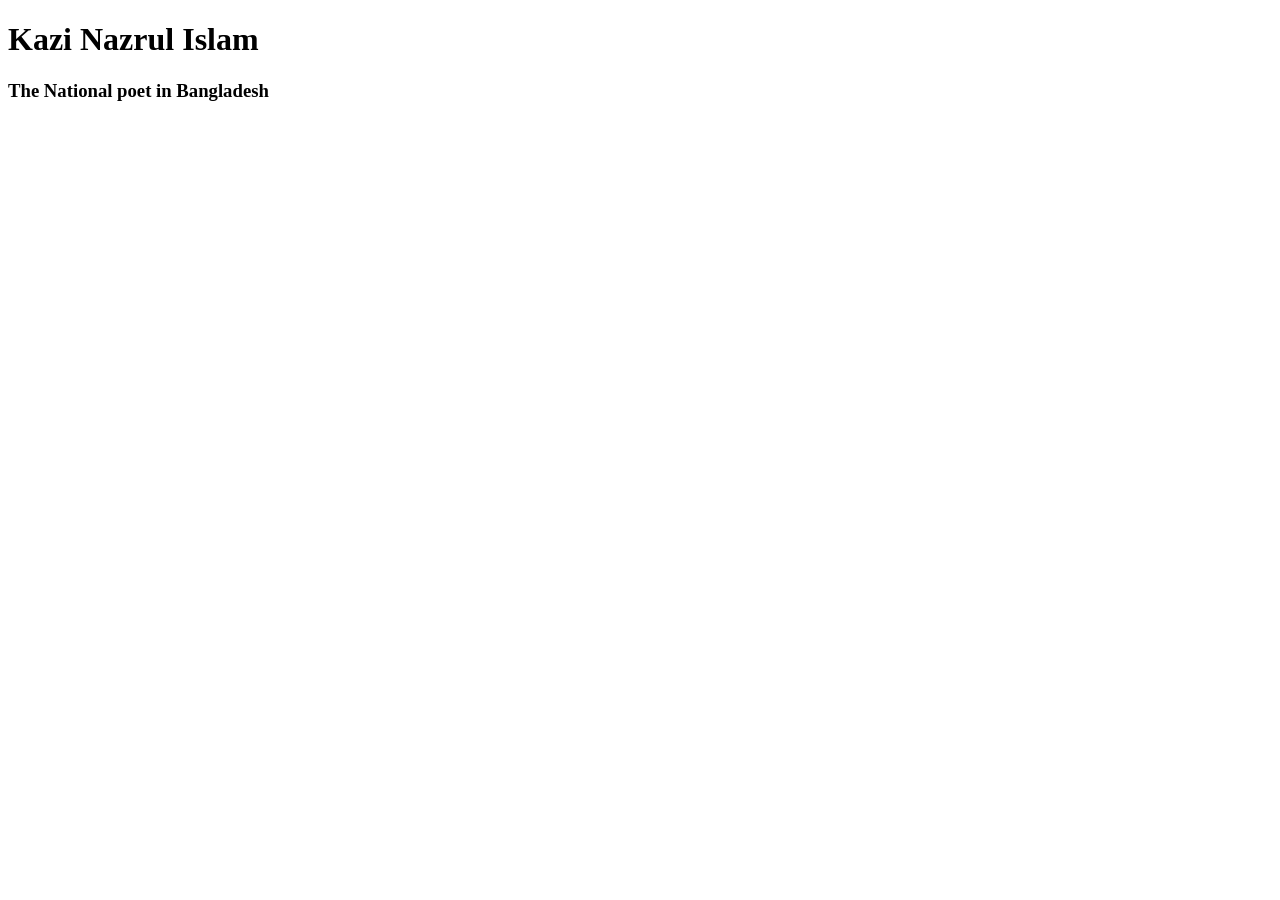
==== index.html @ 85bec7b1 "first commit" ====
<!DOCTYPE html>
<html lang="en">
<head>
    <meta charset="UTF-8">
    <meta name="viewport" content="width=device-width, initial-scale=1.0">
    <title>Kazi Nazrul Islam</title>
</head>
<body>
    <h1>
        Kazi Nazrul Islam
    </h1>
    <h3>
        The National poet in Bangladesh
    </h3>
</body>
</html>
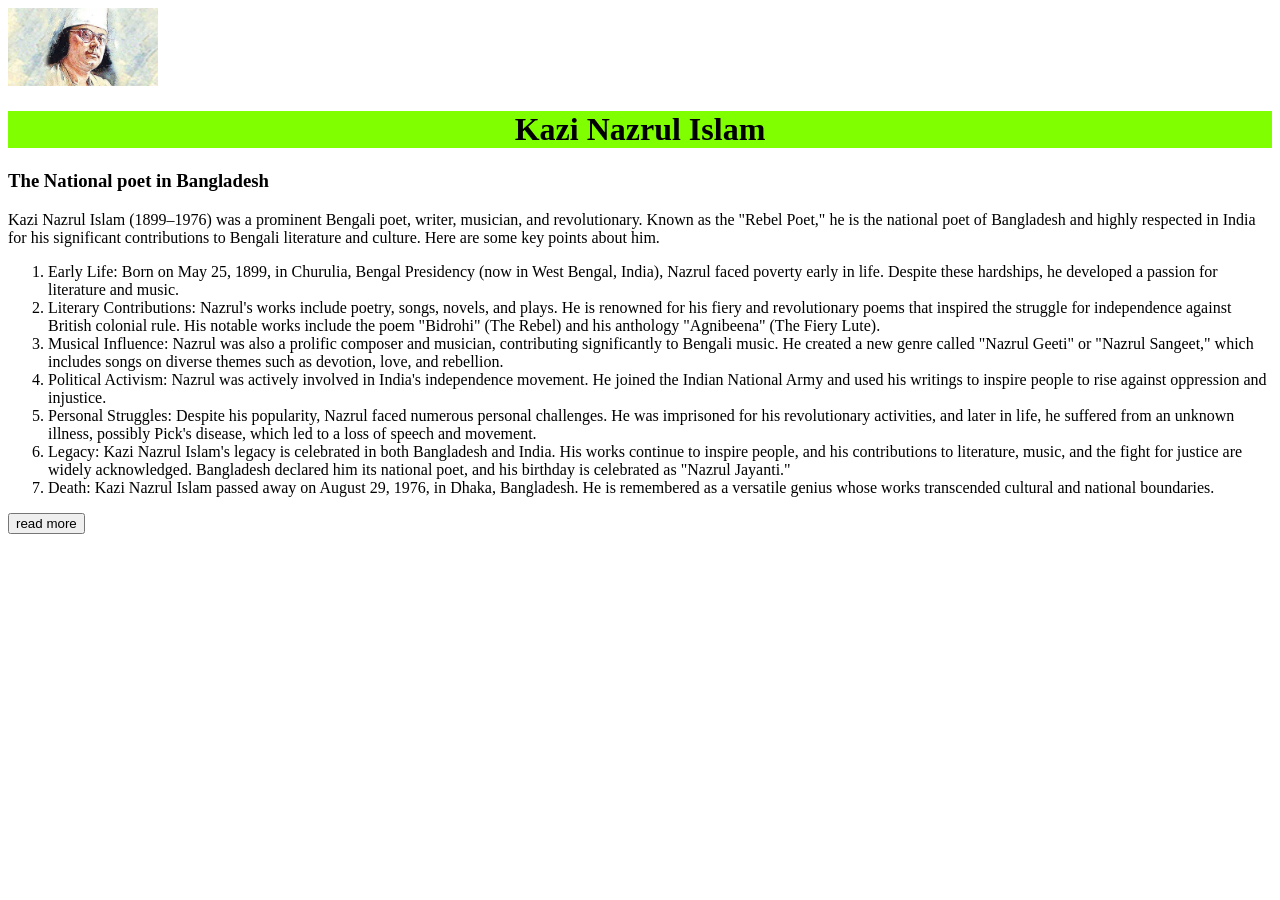
==== commit 673d3094: "added some bio" ====
--- a/index.html
+++ b/index.html
@@ -4,13 +4,45 @@
     <meta charset="UTF-8">
     <meta name="viewport" content="width=device-width, initial-scale=1.0">
     <title>Kazi Nazrul Islam</title>
+    <link rel="shortcut icon" href="images/link.jpg" type="image/x-icon">
+    <link rel="stylesheet" href="style.css">
 </head>
 <body>
+    <img class="photo" width="150px" src="images/kazai-nazrul-islam 1.jpg" alt="">
     <h1>
         Kazi Nazrul Islam
     </h1>
+
     <h3>
         The National poet in Bangladesh
     </h3>
+    <div>
+        Kazi Nazrul Islam (1899–1976) was a prominent Bengali poet, writer, musician, and revolutionary. Known as the "Rebel Poet," he is the national poet of Bangladesh and highly respected in India for his significant contributions to Bengali literature and culture. Here are some key points about him.
+    </div>
+    <ol>
+        <li>Early Life: Born on May 25, 1899, in Churulia, Bengal Presidency (now in West Bengal, India), Nazrul faced poverty early in life. Despite these hardships, he developed a passion for literature and music.</li>
+        <li>Literary Contributions: Nazrul's works include poetry, songs, novels, and plays. He is renowned for his fiery and revolutionary poems that inspired the struggle for independence against British colonial rule. His notable works include the poem "Bidrohi" (The Rebel) and his anthology "Agnibeena" (The Fiery Lute).
+
+        </li>
+        <li>
+            Musical Influence: Nazrul was also a prolific composer and musician, contributing significantly to Bengali music. He created a new genre called "Nazrul Geeti" or "Nazrul Sangeet," which includes songs on diverse themes such as devotion, love, and rebellion.
+        </li>
+        <li>
+            Political Activism: Nazrul was actively involved in India's independence movement. He joined the Indian National Army and used his writings to inspire people to rise against oppression and injustice.
+
+
+        </li>
+        <li>
+            Personal Struggles: Despite his popularity, Nazrul faced numerous personal challenges. He was imprisoned for his revolutionary activities, and later in life, he suffered from an unknown illness, possibly Pick's disease, which led to a loss of speech and movement.
+        </li>
+        <li>
+            Legacy: Kazi Nazrul Islam's legacy is celebrated in both Bangladesh and India. His works continue to inspire people, and his contributions to literature, music, and the fight for justice are widely acknowledged. Bangladesh declared him its national poet, and his birthday is celebrated as "Nazrul Jayanti."
+        </li>
+        <li>
+            Death: Kazi Nazrul Islam passed away on August 29, 1976, in Dhaka, Bangladesh. He is remembered as a versatile genius whose works transcended cultural and national boundaries.
+        </li>
+    </ol>
+    <button>read more</button>
+    
 </body>
 </html>
--- a/style.css
+++ b/style.css
@@ -0,0 +1,7 @@
+h1{
+    background-color: chartreuse;
+    text-align: center;
+}
+.photo{
+    text-size-adjust: 200px;
+}
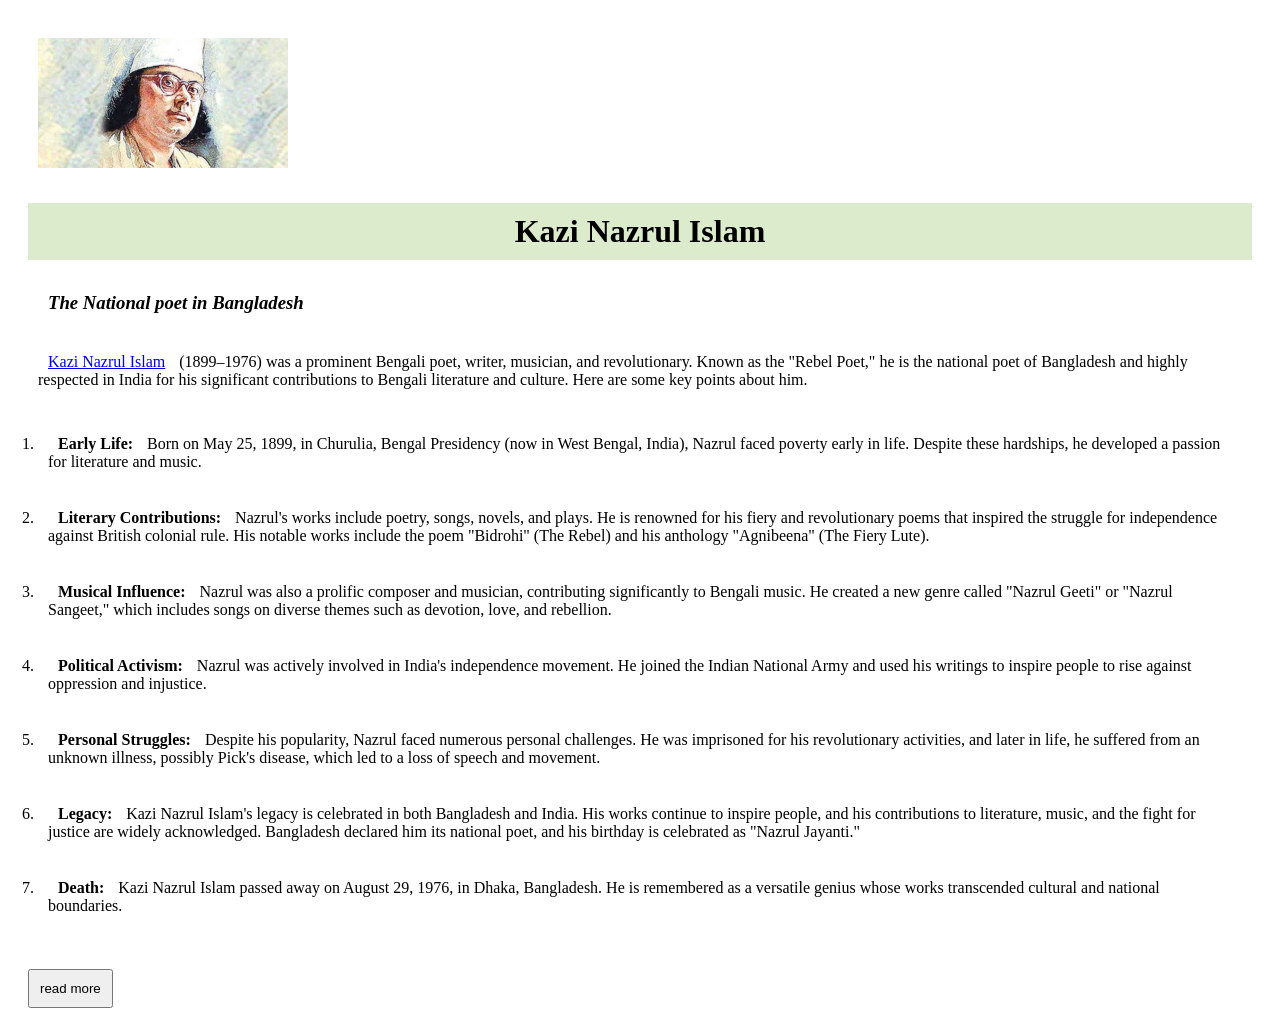
==== commit a8e6afef: "added some style" ====
--- a/index.html
+++ b/index.html
@@ -8,39 +8,43 @@
     <link rel="stylesheet" href="style.css">
 </head>
 <body>
-    <img class="photo" width="150px" src="images/kazai-nazrul-islam 1.jpg" alt="">
+    <img width="250px" src="images/kazai-nazrul-islam 1.jpg" alt="">
     <h1>
-        Kazi Nazrul Islam
+        <b>Kazi Nazrul Islam</b>
     </h1>
 
     <h3>
-        The National poet in Bangladesh
+        <i>The National poet in Bangladesh</i>
     </h3>
     <div>
-        Kazi Nazrul Islam (1899–1976) was a prominent Bengali poet, writer, musician, and revolutionary. Known as the "Rebel Poet," he is the national poet of Bangladesh and highly respected in India for his significant contributions to Bengali literature and culture. Here are some key points about him.
+        <a href="https://bn.wikipedia.org/wiki/%E0%A6%95%E0%A6%BE%E0%A6%9C%E0%A7%80_%E0%A6%A8%E0%A6%9C%E0%A6%B0%E0%A7%81%E0%A6%B2_%E0%A6%87%E0%A6%B8%E0%A6%B2%E0%A6%BE%E0%A6%AE" target="_blank">Kazi Nazrul Islam</a> (1899–1976) was a prominent Bengali poet, writer, musician, and revolutionary. Known as the "Rebel Poet," he is the national poet of Bangladesh and highly respected in India for his significant contributions to Bengali literature and culture. Here are some key points about him.
     </div>
     <ol>
-        <li>Early Life: Born on May 25, 1899, in Churulia, Bengal Presidency (now in West Bengal, India), Nazrul faced poverty early in life. Despite these hardships, he developed a passion for literature and music.</li>
-        <li>Literary Contributions: Nazrul's works include poetry, songs, novels, and plays. He is renowned for his fiery and revolutionary poems that inspired the struggle for independence against British colonial rule. His notable works include the poem "Bidrohi" (The Rebel) and his anthology "Agnibeena" (The Fiery Lute).
-
+        <li><b>Early Life:</b> Born on May 25, 1899, in Churulia, Bengal Presidency (now in West Bengal, India), Nazrul faced poverty early in life. Despite these hardships, he developed a passion for literature and music.</li>
+        <br>
+        <li><b>Literary Contributions:</b> Nazrul's works include poetry, songs, novels, and plays. He is renowned for his fiery and revolutionary poems that inspired the struggle for independence against British colonial rule. His notable works include the poem "Bidrohi" (The Rebel) and his anthology "Agnibeena" (The Fiery Lute).
         </li>
+        <br>
         <li>
-            Musical Influence: Nazrul was also a prolific composer and musician, contributing significantly to Bengali music. He created a new genre called "Nazrul Geeti" or "Nazrul Sangeet," which includes songs on diverse themes such as devotion, love, and rebellion.
+            <b>Musical Influence:</b> Nazrul was also a prolific composer and musician, contributing significantly to Bengali music. He created a new genre called "Nazrul Geeti" or "Nazrul Sangeet," which includes songs on diverse themes such as devotion, love, and rebellion.
         </li>
+        <br>
         <li>
-            Political Activism: Nazrul was actively involved in India's independence movement. He joined the Indian National Army and used his writings to inspire people to rise against oppression and injustice.
-
-
+            <b>Political Activism:</b> Nazrul was actively involved in India's independence movement. He joined the Indian National Army and used his writings to inspire people to rise against oppression and injustice.
         </li>
+        <br>
         <li>
-            Personal Struggles: Despite his popularity, Nazrul faced numerous personal challenges. He was imprisoned for his revolutionary activities, and later in life, he suffered from an unknown illness, possibly Pick's disease, which led to a loss of speech and movement.
+            <b>Personal Struggles:</b> Despite his popularity, Nazrul faced numerous personal challenges. He was imprisoned for his revolutionary activities, and later in life, he suffered from an unknown illness, possibly Pick's disease, which led to a loss of speech and movement.
         </li>
+        <br>
         <li>
-            Legacy: Kazi Nazrul Islam's legacy is celebrated in both Bangladesh and India. His works continue to inspire people, and his contributions to literature, music, and the fight for justice are widely acknowledged. Bangladesh declared him its national poet, and his birthday is celebrated as "Nazrul Jayanti."
+            <b>Legacy:</b> Kazi Nazrul Islam's legacy is celebrated in both Bangladesh and India. His works continue to inspire people, and his contributions to literature, music, and the fight for justice are widely acknowledged. Bangladesh declared him its national poet, and his birthday is celebrated as "Nazrul Jayanti."
         </li>
+        <br>
         <li>
-            Death: Kazi Nazrul Islam passed away on August 29, 1976, in Dhaka, Bangladesh. He is remembered as a versatile genius whose works transcended cultural and national boundaries.
+            <b>Death:</b> Kazi Nazrul Islam passed away on August 29, 1976, in Dhaka, Bangladesh. He is remembered as a versatile genius whose works transcended cultural and national boundaries.
         </li>
+        <br>
     </ol>
     <button>read more</button>
     
--- a/style.css
+++ b/style.css
@@ -1,7 +1,7 @@
 h1{
-    background-color: chartreuse;
+    background-color: rgb(219, 235, 203);
     text-align: center;
 }
-.photo{
-    text-size-adjust: 200px;
+*{
+    padding: 10px;
 }
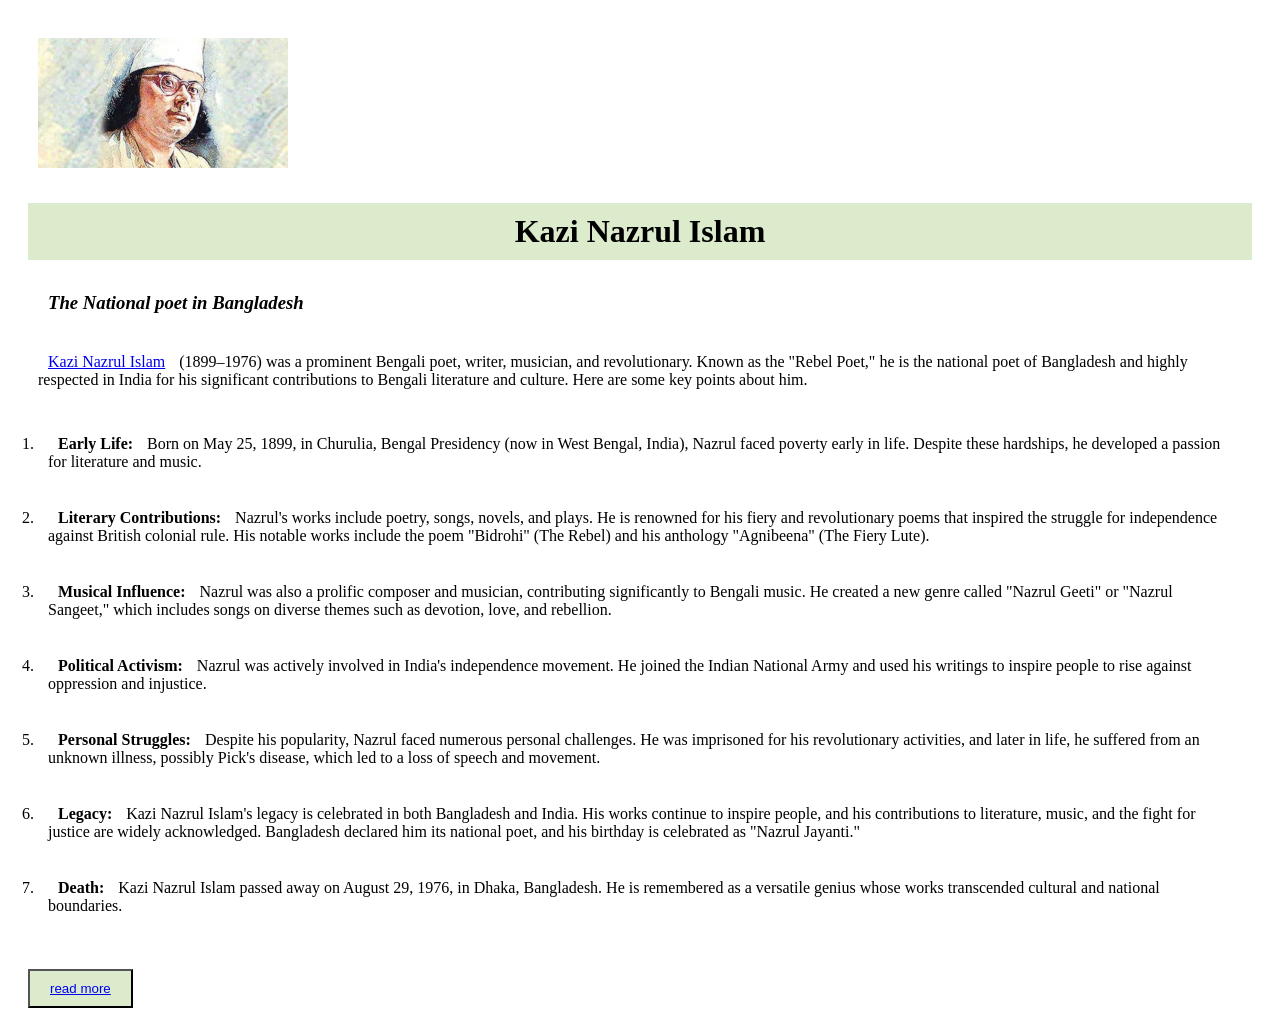
==== commit 303014db: "added some link" ====
--- a/index.html
+++ b/index.html
@@ -46,7 +46,7 @@
         </li>
         <br>
     </ol>
-    <button>read more</button>
+    <button><a href="https://bn.wikipedia.org/wiki/%E0%A6%95%E0%A6%BE%E0%A6%9C%E0%A7%80_%E0%A6%A8%E0%A6%9C%E0%A6%B0%E0%A7%81%E0%A6%B2_%E0%A6%87%E0%A6%B8%E0%A6%B2%E0%A6%BE%E0%A6%AE" target="_blank">read more</a></button>
     
 </body>
 </html>
--- a/style.css
+++ b/style.css
@@ -4,4 +4,9 @@
 }
 *{
     padding: 10px;
-}+}
+button{
+    background-position: center;
+    background-color: rgb(219, 235, 203);
+    /* padding: 5px; */
+}
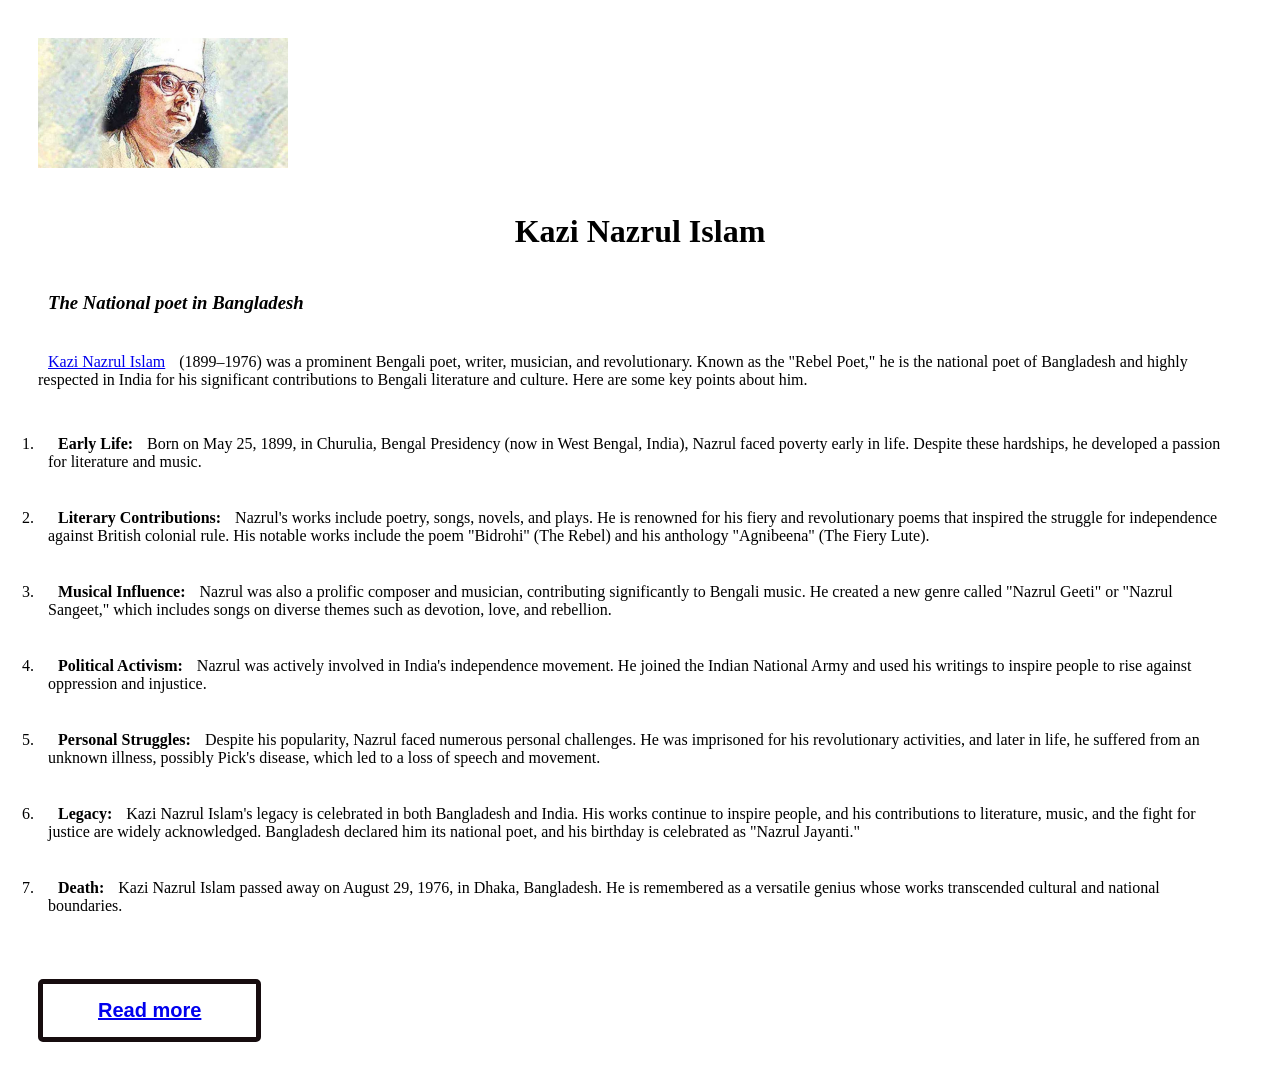
==== commit b6d912b1: "added new animation" ====
--- a/index.html
+++ b/index.html
@@ -9,8 +9,8 @@
 </head>
 <body>
     <img width="250px" src="images/kazai-nazrul-islam 1.jpg" alt="">
-    <h1>
-        <b>Kazi Nazrul Islam</b>
+    <h1 class="containor-h">
+       Kazi Nazrul Islam
     </h1>
 
     <h3>
@@ -46,7 +46,12 @@
         </li>
         <br>
     </ol>
-    <button><a href="https://bn.wikipedia.org/wiki/%E0%A6%95%E0%A6%BE%E0%A6%9C%E0%A7%80_%E0%A6%A8%E0%A6%9C%E0%A6%B0%E0%A7%81%E0%A6%B2_%E0%A6%87%E0%A6%B8%E0%A6%B2%E0%A6%BE%E0%A6%AE" target="_blank">read more</a></button>
+    <div class="containor">
+        <button class="custom-button">
+<a href="https://www.youtube.com/watch?v=5zU1qNYR2cw&list=RDMM5zU1qNYR2cw&start_radio=1" target="_blank"> Read more</a>
+        </button>
+
+    </div>
     
 </body>
 </html>
--- a/style.css
+++ b/style.css
@@ -1,12 +1,61 @@
 h1{
-    background-color: rgb(219, 235, 203);
+    /* background-color: rgb(219, 235, 203); */
     text-align: center;
 }
 *{
     padding: 10px;
 }
 button{
-    background-position: center;
-    background-color: rgb(219, 235, 203);
+    /* background-position: center; */
+    /* background-color: rgb(219, 235, 203); */
     /* padding: 5px; */
 }
+.container-h{
+    background-color: rgba(228,243,211,0.42);
+
+    width: 100%;
+    height: 100vh;
+    display: flex;
+    justify-content: center;
+    align-items: center;
+    text-align: end;
+     /* font-size: 20px; */
+    /* font-weight: 600; */
+    color: rgba(0,0,0,0.7);
+    padding: 15px 45px;
+    background-color: transparent;
+    background-size: 0%;
+    background-image: linear-gradient(to right, #ED4264, #ffedbc);
+    border: 5px solid #170d0f;
+    border-radius: 5px;
+    transition: all 0.5s ease;
+}
+
+.container{
+    background-color: rgba(228,243,211,0.42);
+
+    width: 100%;
+    height: 100vh;
+    display: flex;
+    justify-content: center;
+    align-items: center;
+    text-align: end;
+
+}
+.custom-button{
+    font-size: 20px;
+    font-weight: 600;
+    color: rgba(0,0,0,0.7);
+    padding: 15px 45px;
+    background-color: transparent;
+    background-size: 0%;
+    background-image: linear-gradient(to right, #ED4264, #ffedbc);
+    border: 5px solid #170d0f;
+    border-radius: 5px;
+    transition: all 0.5s ease;
+}
+.custom-button:hover{
+    background-size: 100%;
+    color: white;
+   
+}
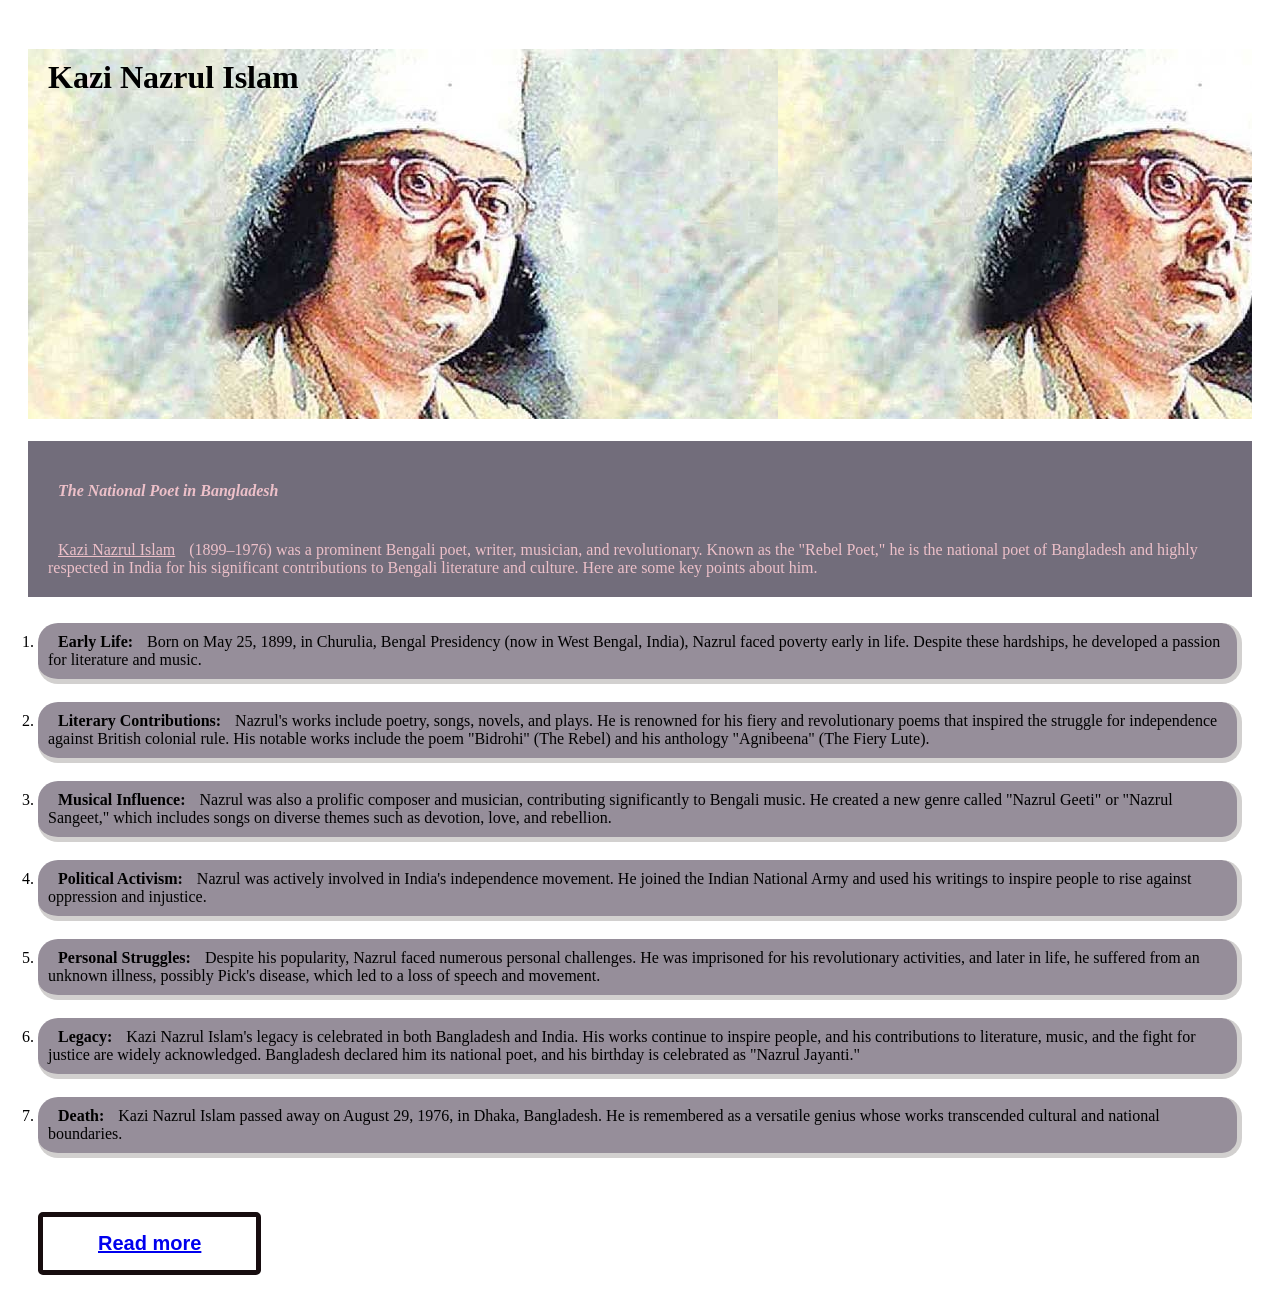
==== commit cee4abc4: "added new degine" ====
--- a/index.html
+++ b/index.html
@@ -8,17 +8,17 @@
     <link rel="stylesheet" href="style.css">
 </head>
 <body>
-    <img width="250px" src="images/kazai-nazrul-islam 1.jpg" alt="">
-    <h1 class="containor-h">
-       Kazi Nazrul Islam
-    </h1>
 
-    <h3>
-        <i>The National poet in Bangladesh</i>
-    </h3>
+
+    <h1 class="header"><b>Kazi Nazrul Islam</b></h1>
+   <div class="heads">
+    <h4>
+        <i>The National Poet in Bangladesh</i>
+    </h4>
     <div>
         <a href="https://bn.wikipedia.org/wiki/%E0%A6%95%E0%A6%BE%E0%A6%9C%E0%A7%80_%E0%A6%A8%E0%A6%9C%E0%A6%B0%E0%A7%81%E0%A6%B2_%E0%A6%87%E0%A6%B8%E0%A6%B2%E0%A6%BE%E0%A6%AE" target="_blank">Kazi Nazrul Islam</a> (1899–1976) was a prominent Bengali poet, writer, musician, and revolutionary. Known as the "Rebel Poet," he is the national poet of Bangladesh and highly respected in India for his significant contributions to Bengali literature and culture. Here are some key points about him.
     </div>
+   </div>
     <ol>
         <li><b>Early Life:</b> Born on May 25, 1899, in Churulia, Bengal Presidency (now in West Bengal, India), Nazrul faced poverty early in life. Despite these hardships, he developed a passion for literature and music.</li>
         <br>
--- a/style.css
+++ b/style.css
@@ -1,6 +1,6 @@
 h1{
     /* background-color: rgb(219, 235, 203); */
-    text-align: center;
+    text-align:left;
 }
 *{
     padding: 10px;
@@ -59,3 +59,21 @@
     color: white;
    
 }
+li{
+    background-color: #968e9a;
+    border: 5px solid rgb(210, 208, 207);
+    border-top: 5px;
+    border-left: 5px;
+    border-radius: 20px;
+    box-shadow: 30px;
+}
+.header{
+    height: 350px;
+    background-image: url(images/kazai-nazrul-islam\ 1.jpg);
+}
+.heads{
+    -webkit-text-fill-color: #edc0c9;
+    background-color: rgb(114, 109, 123);
+    height: fit-content;
+    text-decoration-color: #ED4264;
+}
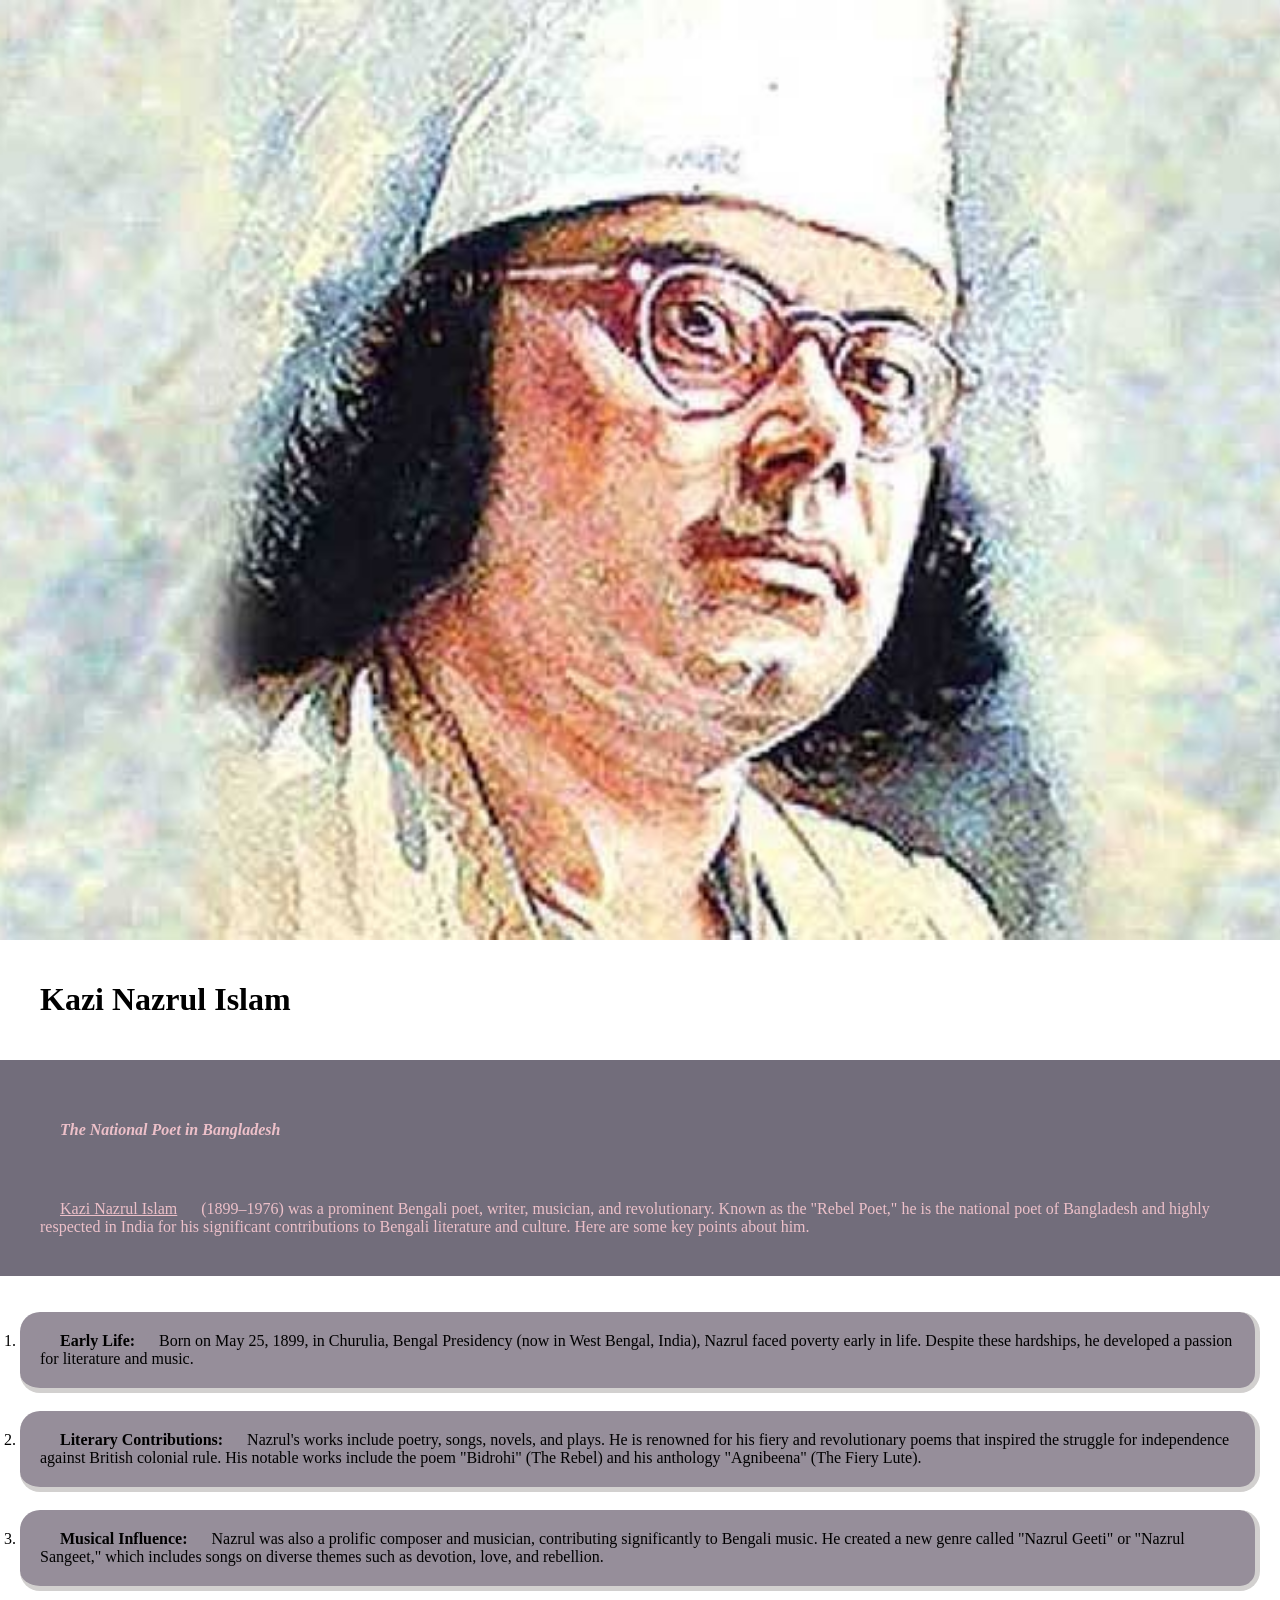
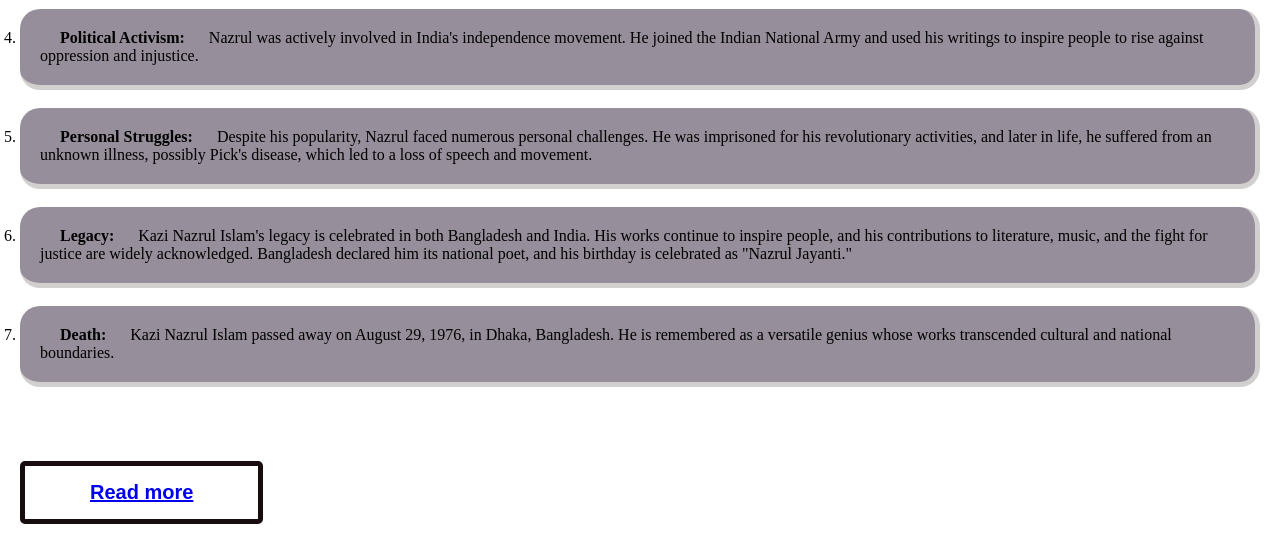
==== commit 1de032d7: "for mobile" ====
--- a/index.html
+++ b/index.html
@@ -8,6 +8,39 @@
     <link rel="stylesheet" href="style.css">
 </head>
 <body>
+    <style>
+        body, html {
+          margin: 0;
+          padding: 0;
+          width: 100%;
+          height: 100%;
+        }
+        
+        .background {
+          background-image: url('images/kazai-nazrul-islam\ 1.jpg');
+          background-size: cover;
+          background-position: center;
+          background-repeat: no-repeat;
+          width: 100%;
+          height: 100%;
+        }
+    
+        /* Media queries for responsive adjustments */
+        @media (max-width: 768px) {
+          .background {
+            background-image: url('your-image-small.jpg'); /* A smaller image for mobile */
+          }
+        }
+    
+        @media (max-width: 480px) {
+          .background {
+            background-image: url('your-image-extra-small.jpg'); /* An even smaller image */
+          }
+        }
+      </style>
+    </head>
+    <body>
+      <div class="background"></div>
 
 
     <h1 class="header"><b>Kazi Nazrul Islam</b></h1>
--- a/style.css
+++ b/style.css
@@ -1,9 +1,80 @@
+Basic styles
+body {
+    font-family: Arial, sans-serif;
+    margin: 0;
+    padding: 0;
+}
+
+header, footer {
+    background-color: #333;
+    color: white;
+    text-align: center;
+    padding: 1em;
+}
+
+main {
+    padding: 1em;
+}
+
+Media query for mobile devices
+@media (max-width: 600px) {
+    body {
+        background-color: #f0f0f0;
+    }
+    
+    header, footer {
+        padding: 0.5em;
+    }
+
+    main {
+        padding: 0.5em;
+    }
+
+    h1 {
+        font-size: 1.5em;
+    }
+
+    p {
+        font-size: 1em;
+    }
+}
+
+Media query for tablets
+@media (min-width: 601px) and (max-width: 1200px) {
+    body {
+        background-color: #e0e0e0;
+    }
+
+    h1 {
+        font-size: 2em;
+    }
+
+    p {
+        font-size: 1.2em;
+    }
+}
+
+Media query for desktops
+@media (min-width: 1201px) {
+    body {
+        background-color: #fff;
+    }
+
+    h1 {
+        font-size: 2.5em;
+    }
+
+    p {
+        font-size: 1.5em;
+    }
+}
+
 h1{
     /* background-color: rgb(219, 235, 203); */
     text-align:left;
 }
 *{
-    padding: 10px;
+    padding: 20px;
 }
 button{
     /* background-position: center; */
@@ -67,10 +138,6 @@
     border-radius: 20px;
     box-shadow: 30px;
 }
-.header{
-    height: 350px;
-    background-image: url(images/kazai-nazrul-islam\ 1.jpg);
-}
 .heads{
     -webkit-text-fill-color: #edc0c9;
     background-color: rgb(114, 109, 123);
